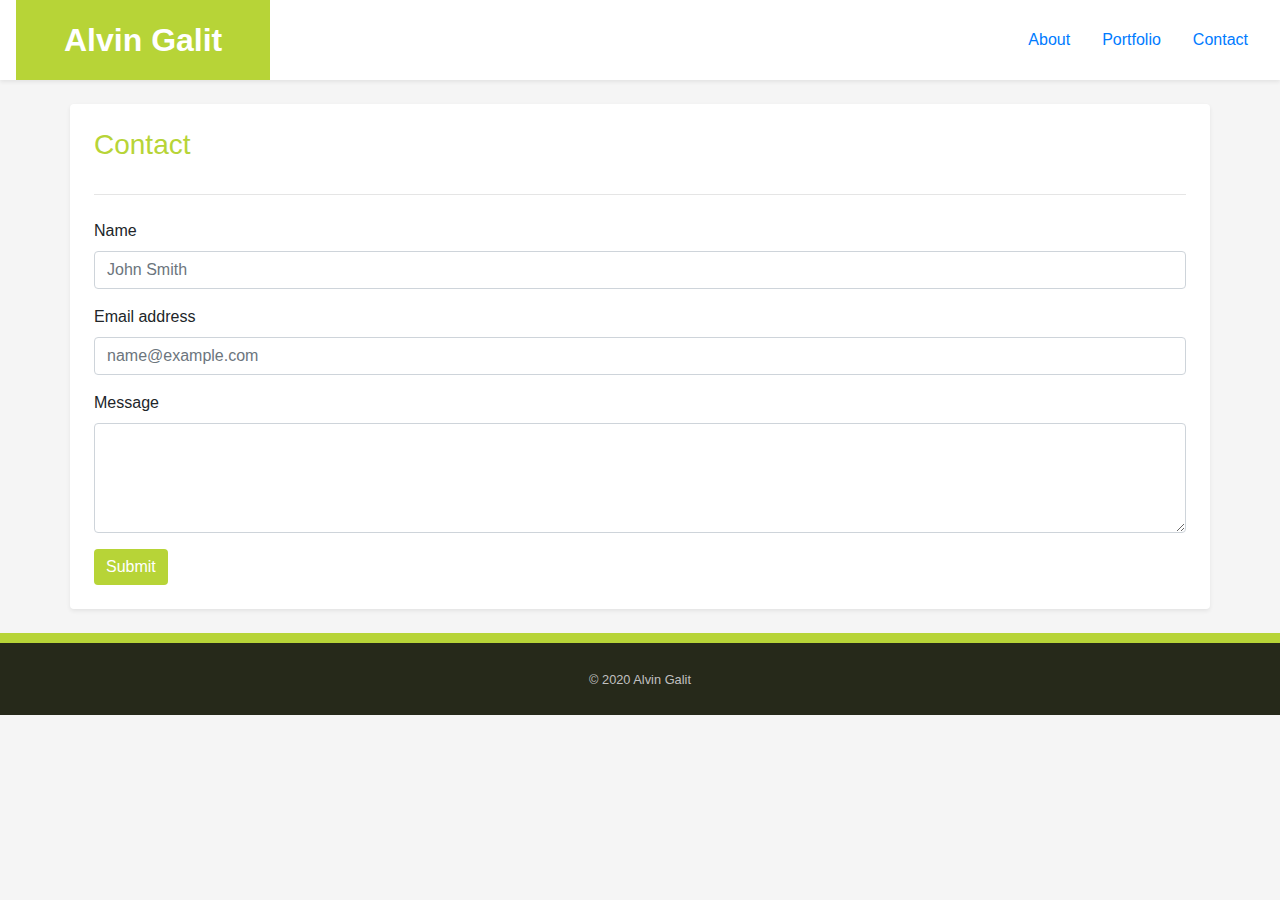
==== contact.html @ 93cdf2f0 "created contact page with navbar, form, and footer" ====
<!DOCTYPE html>
<html lang="en">

<head>
    <meta charset="UTF-8">
    <meta name="viewport" content="width=device-width, initial-scale=1.0">
    <title>Responsive Portfolio</title>

    <!-- Bootstrap CDN -->
    <link rel="stylesheet" href="https://stackpath.bootstrapcdn.com/bootstrap/4.4.1/css/bootstrap.min.css"
        integrity="sha384-Vkoo8x4CGsO3+Hhxv8T/Q5PaXtkKtu6ug5TOeNV6gBiFeWPGFN9MuhOf23Q9Ifjh" crossorigin="anonymous">

    <!-- My CSS -->
    <link rel="stylesheet" href="myStyle.css">

</head>

<body class="m-0 p-0 d-flex flex-column" style="background-color:#f5f5f5;">

    <!-- Navbar -->
    <nav class="navbar navbar-light bg-white py-0 shadow-sm d-flex flex-sm-row flex-column justify-content-sm-between">
        
        <!-- Logo -->
        <h1 class="navbar-brand py-3 px-5 m-0 font-weight-bold"
            style="background-color:#B7D437; color:#fff; font-size:32px;">Alvin Galit</h1>
       
        <!-- Menu -->
        <ul class="nav justify-content-end py-2">
            <li class="nav-item">
                <a class="nav-link" href="index.html">About</a>
            </li>
            <li class="nav-item">
                <a class="nav-link" href="portfolio.html">Portfolio</a>
            </li>
            <li class="nav-item">
                <a class="nav-link active" href="#">Contact</a>
            </li>
        </ul>
    </nav>

    <!-- Main content -->
    <section class="container mt-4 p-4 shadow-sm bg-white rounded aboutMe">
        
        <!-- Heading -->
        <div class="row">
            <div class="col-md-12 h3" style="color:#B7D437">
                Contact
            </div>
        </div>
        <hr class="my-4">

        <!-- Contact form -->
        <div class="row">
            <div class="col-sm-12">
                <form>
                    <div class="form-group">
                        <label for="name">Name</label>
                        <input type="text" class="form-control" id="name"
                            placeholder="John Smith">
                    </div>
                    <div class="form-group">
                        <label for="email">Email address</label>
                        <input type="email" class="form-control" id="email"
                            placeholder="name@example.com">
                    </div>
                    <div class="form-group">
                        <label for="message">Message</label>
                        <textarea class="form-control" id="message" rows="4"></textarea>
                    </div>
                    <button type="submit" class="btn btn-primary" style="background-color:#B7D437; border:none;">Submit</button>
                </form>
            </div>
        </div>
    </section>

    <!-- Footer -->
    <footer class="w-100 mt-4 text-center align-self-end" style="background-color:#26291A; color:#c0c0c0;">
        <div class="w-100" style="height:10px; background-color:#B7D437; position-absolute"></div>
        <p class="p-4 m-0"><small>&copy; 2020 Alvin Galit</small></p>
    </footer>


    <!-- Bootstrap CDN -->
    <script src="https://code.jquery.com/jquery-3.4.1.slim.min.js"
        integrity="sha384-J6qa4849blE2+poT4WnyKhv5vZF5SrPo0iEjwBvKU7imGFAV0wwj1yYfoRSJoZ+n"
        crossorigin="anonymous"></script>
    <script src="https://cdn.jsdelivr.net/npm/popper.js@1.16.0/dist/umd/popper.min.js"
        integrity="sha384-Q6E9RHvbIyZFJoft+2mJbHaEWldlvI9IOYy5n3zV9zzTtmI3UksdQRVvoxMfooAo"
        crossorigin="anonymous"></script>
    <script src="https://stackpath.bootstrapcdn.com/bootstrap/4.4.1/js/bootstrap.min.js"
        integrity="sha384-wfSDF2E50Y2D1uUdj0O3uMBJnjuUD4Ih7YwaYd1iqfktj0Uod8GCExl3Og8ifwB6"
        crossorigin="anonymous"></script>

</body>

</html>
---- myStyle.css ----
/* Small screens */
@media only screen and (max-width: 575px) {
    nav {
        width: 100vw;
    }

    .navbar {
        padding-left: 0;
    }

    h1 {
        width: 100vw;
        text-align: center;
    }

    .container {
        width: 100vw;
    }
}
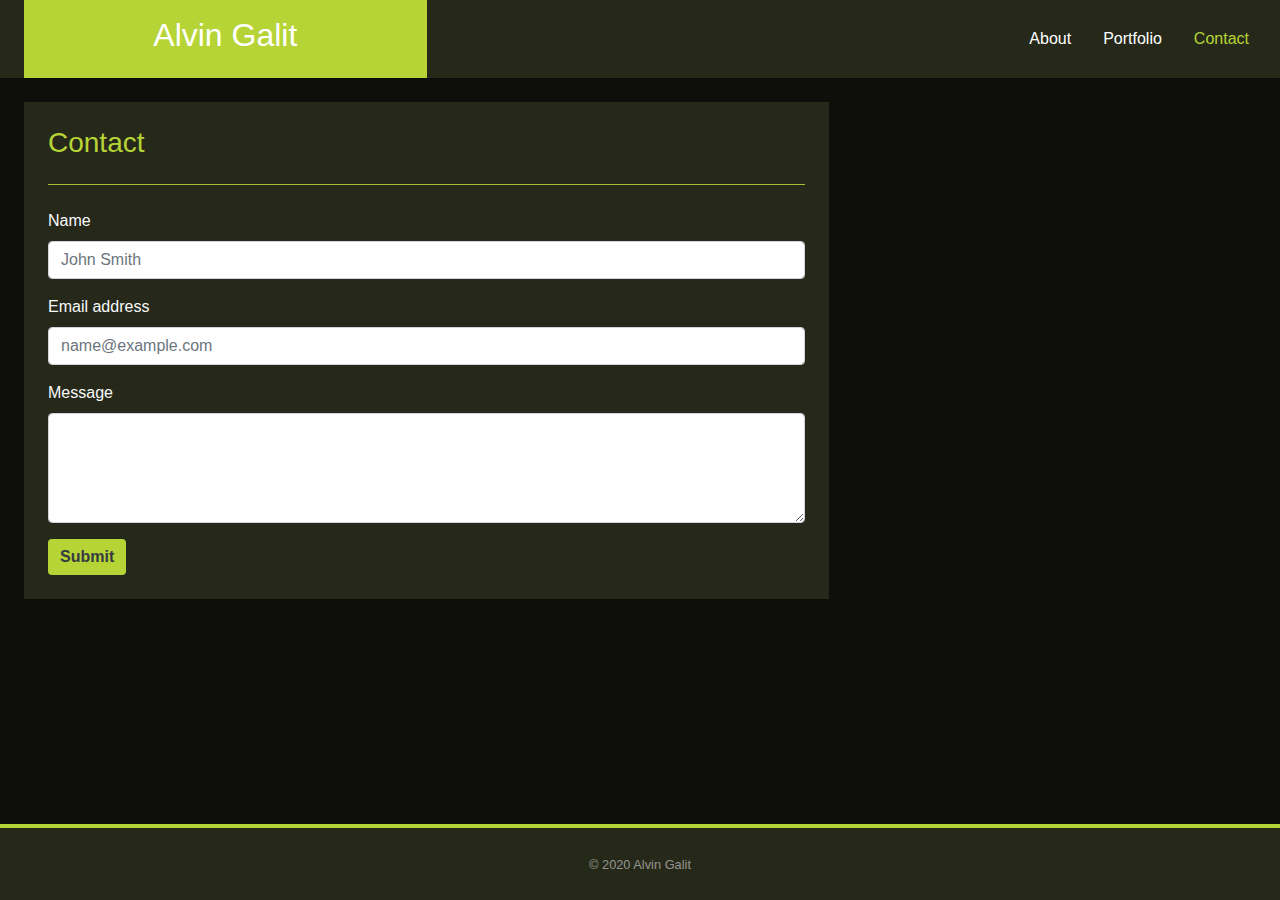
==== commit 83dbe88e: "Deleted old files, added comments" ====
--- a/contact.html
+++ b/contact.html
@@ -5,79 +5,133 @@
     <meta charset="UTF-8">
     <meta name="viewport" content="width=device-width, initial-scale=1.0">
     <title>Responsive Portfolio</title>
-
     <!-- Bootstrap CDN -->
     <link rel="stylesheet" href="https://stackpath.bootstrapcdn.com/bootstrap/4.4.1/css/bootstrap.min.css"
         integrity="sha384-Vkoo8x4CGsO3+Hhxv8T/Q5PaXtkKtu6ug5TOeNV6gBiFeWPGFN9MuhOf23Q9Ifjh" crossorigin="anonymous">
 
-    <!-- My CSS -->
-    <link rel="stylesheet" href="myStyle.css">
+    <!-- Style -->
+    <style>
+        * {
+            box-sizing: border-box;
+            margin: 0;
+            padding: 0;
+        }
 
+        body {
+            width: 100%;
+            height: 100%;
+        }
+
+        .headerNav,
+        footer {
+            background-color: #26291A;
+        }
+
+        header,
+        hr {
+            background-color: #B7D437;
+        }
+
+        h1 {
+            font-size: 32px;
+        }
+
+        nav a {
+            color: #fff;
+        }
+
+        a.active,
+        .h3,
+        main a {
+            color: #B7D437;
+        }
+
+        .container {
+            background-color: rgb(14, 15, 10);
+            min-height: 100vh;
+            padding-bottom: 72px;
+        }
+
+        main {
+            background-color: #26291A;
+        }
+
+        footer {
+            border-top: 4px solid #B7D437;
+        }
+
+        .submit-button {
+            background-color: #B7D437;
+            border: none;
+        }
+    </style>
 </head>
 
-<body class="m-0 p-0 d-flex flex-column" style="background-color:#f5f5f5;">
+<body>
 
-    <!-- Navbar -->
-    <nav class="navbar navbar-light bg-white py-0 shadow-sm d-flex flex-sm-row flex-column justify-content-sm-between">
-        
-        <!-- Logo -->
-        <h1 class="navbar-brand py-3 px-5 m-0 font-weight-bold"
-            style="background-color:#B7D437; color:#fff; font-size:32px;">Alvin Galit</h1>
-       
-        <!-- Menu -->
-        <ul class="nav justify-content-end py-2">
-            <li class="nav-item">
-                <a class="nav-link" href="index.html">About</a>
-            </li>
-            <li class="nav-item">
-                <a class="nav-link" href="portfolio.html">Portfolio</a>
-            </li>
-            <li class="nav-item">
-                <a class="nav-link active" href="#">Contact</a>
-            </li>
-        </ul>
-    </nav>
+    <div class="container mw-100 position-relative">
 
-    <!-- Main content -->
-    <section class="container mt-4 p-4 shadow-sm bg-white rounded aboutMe">
-        
-        <!-- Heading -->
-        <div class="row">
-            <div class="col-md-12 h3" style="color:#B7D437">
-                Contact
+        <!-- Header with nav -->
+        <div class="row align-items-center headerNav mb-4 shadow-sm">
+
+            <!-- Branding -->
+            <div class="col-sm-12 col-md-4 p-0">
+                <header class="text-center p-3 ml-md-4 text-white">
+                    <h1>Alvin Galit</h1>
+                </header>
+            </div>
+
+            <!-- Nav -->
+            <div class="col-sm-12 col-md-8">
+                <nav class="nav justify-content-md-end justify-content-center">
+                    <a class="nav-link" href="index.html">About</a>
+                    <a class="nav-link" href="portfolio.html">Portfolio</a>
+                    <a class="nav-link active" href="#">Contact</a>
+                </nav>
             </div>
         </div>
-        <hr class="my-4">
 
-        <!-- Contact form -->
+        <!-- Main Content -->
         <div class="row">
-            <div class="col-sm-12">
-                <form>
-                    <div class="form-group">
-                        <label for="name">Name</label>
-                        <input type="text" class="form-control" id="name"
-                            placeholder="John Smith">
-                    </div>
-                    <div class="form-group">
-                        <label for="email">Email address</label>
-                        <input type="email" class="form-control" id="email"
-                            placeholder="name@example.com">
-                    </div>
-                    <div class="form-group">
-                        <label for="message">Message</label>
-                        <textarea class="form-control" id="message" rows="4"></textarea>
-                    </div>
-                    <button type="submit" class="btn btn-primary" style="background-color:#B7D437; border:none;">Submit</button>
-                </form>
+            <div class="col-md-12 col-lg-8 px-4">
+                <main class="p-4 mb-4 text-light">
+
+                    <!-- Heading -->
+                    <div class="h3">Contact</div>
+                    <hr class="my-4">
+
+                    <!-- Contact Form -->
+                    <form>
+                        <div class="form-group">
+                            <label for="name">Name</label>
+                            <input type="text" class="form-control" id="name" placeholder="John Smith">
+                        </div>
+                        <div class="form-group">
+                            <label for="email">Email address</label>
+                            <input type="email" class="form-control" id="email" placeholder="name@example.com">
+                        </div>
+                        <div class="form-group">
+                            <label for="message">Message</label>
+                            <textarea class="form-control" id="message" rows="4"></textarea>
+                        </div>
+                        <button type="submit" class="btn btn-primary text-dark font-weight-bold submit-button">
+                            Submit
+                        </button>
+                    </form>
+                </main>
             </div>
         </div>
-    </section>
 
-    <!-- Footer -->
-    <footer class="w-100 mt-4 text-center align-self-end" style="background-color:#26291A; color:#c0c0c0;">
-        <div class="w-100" style="height:10px; background-color:#B7D437; position-absolute"></div>
-        <p class="p-4 m-0"><small>&copy; 2020 Alvin Galit</small></p>
-    </footer>
+        <!-- Footer -->
+        <div class="row position-absolute w-100" style="bottom:0;">
+            <div class="col-sm-12 p-0">
+                <footer class="footer text-center">
+                    <p class="p-4 m-0 text-white-50"><small>&copy; 2020 Alvin Galit</small></p>
+                </footer>
+            </div>
+        </div>
+
+    </div>
 
 
     <!-- Bootstrap CDN -->
